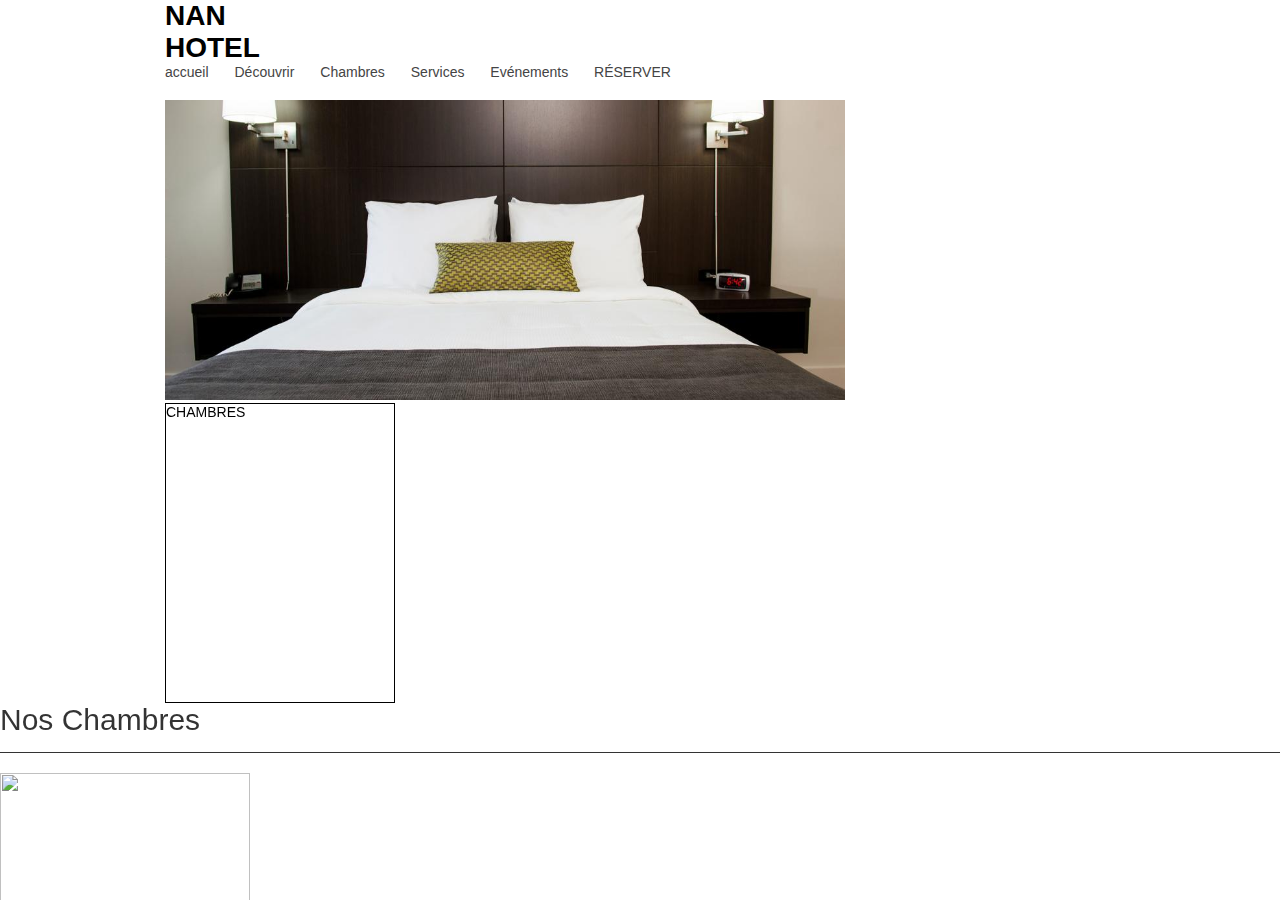
==== NAN HOTEL/chambres.html @ 2ea2948d "Add files via upload" ====
<!DOCTYPE html>
<html>
<head>
	<title>NAN HÔTEL</title>
	<meta charset="utf-8">
	<link rel="stylesheet" type="text/css" href="style.css">
	<meta http-equiv="X-UA compatible" content="IE=edge">
		<meta name="viewport" content="width-device-width, initial-scale=1.0">
</head>		
<body>
	<header>

		<div class="ensemble">
			<h1>nan <br>hotel</h1>
			<nav>
				<ul>
					<li><a href="index.html">accueil</a></li>
					<li><a href="decouvrir.html">Découvrir</a></li>
					<li><a href="chambres.html">Chambres</a></li>
					<li><a href="services.html">Services</a></li>
					<li><a href="evenements.html">Evénements</a></li>
					<li><a href="index.html" class="button-1">RÉSERVER</a></li>
				</ul>
			</nav>
			<div class="clear"></div>
		</div>
	</header>
	<section id="contenu">	
	 <section  id="Chambres">
		<div class="ensemble">
			<div class="part1">
				 <img src="images/room.jpg" style="height:300px;width:680px">
                 <div id="nos_chambres" style="height:300px;width:230px; border: 1px solid black"><p>CHAMBRES</p></div>
			</div>
		</div>
		<div class="clear"></div>
		<div class="part2">
			<p style="font-size: 30px; border-bottom: 1px solid black;opacity:0.8; padding-bottom: 15px; margin-bottom: 20px"> Nos Chambres</p>
			<div class="part_chambres">
				<article >
					<div style="margin-right: 10px;" ><img src="images/junior1.jpg" style="width:250px; height:200px;"></div>
					<div  style="width:400px; margin-right:16px;  height:200px">
						<h3 style="font-size: 25px; margin-bottom:10px;">suite junior</h3>	
						<p style="margin-bottom:25px; font-size:13px;">notre sejour junior vous offre une magnifiaue vue sur la ville dans un cadre agreable</p>
						<ul style="margin-bottom:35px;  font-size:13px; margin-left: 20px;" >
							<li>Taille: 260 ft2</li>
							<li>Lits: 2 Lit(s) Double(s)</li>
						</ul>
						<hr width="100% " size="1"  color="black" style="margin-bottom: 3px"  >
						<img  src="icones/wifi.png" alt="wifi" title="wifi" style="height:35px; width: 35px; margin-right: 10px;">
						<img  src="icones/clim.png" alt="wifi" title="Air conditionnée" style="height:30px; width: 30px; margin-right: 10px;">
						<img  src="icones/tv.png" alt="tv" title="television" style="height:30px; width: 30px; margin-right: 10px;">
						<img class="icone" src="icones/tel.png" alt="téléphone" title="telephone" style="height:30px; width: 30px; margin-right: 10px;">
						<img  src="icones/douche.png" alt="douche" title="douche" style="height:30px; width: 30px; margin-right: 10px;">
						<img  src="icones/coffre.png" alt="douche" title="coffre-fort" style="height:30px; width: 30px; margin-right: 10px;">
						<img  src="icones/cuisine .png" alt="douche" title="coffre-fort" style="height:30px; width: 30px; margin-right: 10px;">
						<img  src="icones/serviette.png" alt="douche" title="coffre-fort" style="height:30px; width: 30px; margin-right: 10px;">
					</div>
					<div style="width:150px; height:200px; text-align: center;" class="div3">
						<p style="margin-top:70px;">À partir de <br><span style="font-family:pacifico; font-size: 35px;">180000Fr</span></p>
						<input type="submit" name="" value="Plus d'info" style="width:150px; margin-left:0px; height:35px; font-size:18px; margin-top:37px;">
					</div>
				</article>
				

				<article >
					<div style=" margin-right: 10px;"  ><img src="images/standard1.jpg" style="width:250px; height:200px;"></div>
					<div style="width:400px; height:200px;  margin-right:16px;">
						<h3 style="font-size: 25px; margin-bottom:10px;">Chambre standard</h3>	
						<p style="margin-bottom:20px; font-size:13px;">Notre chambre standard associe confort et modernité dans un cadre chaleureux.</p>
						<ul style="margin-bottom:40px;  font-size:13px; margin-left: 20px;" >
							<li>Taille: 230 ft2</li>
							<li>Lits: 1 Lit(s) Double(s)</li>
						</ul>
						<hr width="100% " size="1"  color="black" style="margin-bottom: 3px"  >
						<img  src="icones/wifi.png" alt="wifi" title="wifi" style="height:35px; width: 35px; margin-right: 10px;">
						<img  src="icones/clim.png" alt="wifi" title="Air conditionnée" style="height:30px; width: 30px; margin-right: 10px;">
						<img  src="icones/tv.png" alt="tv" title="television" style="height:30px; width: 30px; margin-right: 10px;">
						<img class="icone" src="icones/tel.png" alt="téléphone" title="telephone" style="height:30px; width: 30px; margin-right: 10px;">
						<img  src="icones/douche.png" alt="douche" title="douche" style="height:30px; width: 30px; margin-right: 10px;">
						<img  src="icones/coffre.png" alt="douche" title="coffre-fort" style="height:30px; width: 30px; margin-right: 10px;">
						<img  src="icones/cuisine .png" alt="douche" title="coffre-fort" style="height:30px; width: 30px; margin-right: 10px;">
						
					</div>
					<div style="width:150px; height:200px; text-align: center;" class="div3">
						<p style="margin-top:70px;">À partir de <br><span style="font-family:pacifico; font-size: 35px;">90000Fr</span></p>
						<input type="submit" name="" value="Plus d'info" style="width:150px; margin-left:0px; height:35px; font-size:18px; margin-top:37px;">
					</div>
				</article>
				

				<article >
					<div  style=" margin-right: 10px;"><img src="images/superieure.jpg" style="width:250px; height:200px;"></div>
					<div  style="width:400px; height:200px;  margin-right:16px;">
						<h3 style="font-size: 25px; margin-bottom:10px;">Chambre superieure</h3>	
						<p style="margin-bottom:20px; font-size:13px;">Notre chambre supérieure est spacieuse, élégante et parfaitement équipée.</p>
                        <ul style="margin-bottom:40px;  font-size:13px; margin-left: 20px;" >
							<li>Taille: 280 ft2</li>
							<li>Lits: 2 king size</li>
						</ul>
						<hr width="100% " size="1"  color="black" style="margin-bottom: 3px"  >
						<img  src="icones/wifi.png" alt="wifi" title="wifi" style="height:35px; width: 35px; margin-right: 10px;">
						<img  src="icones/clim.png" alt="wifi" title="Air conditionnée" style="height:30px; width: 30px; margin-right: 10px;">
						<img  src="icones/tv.png" alt="tv" title="television" style="height:30px; width: 30px; margin-right: 10px;">
						<img class="icone" src="icones/tel.png" alt="téléphone" title="telephone" style="height:30px; width: 30px; margin-right: 10px;">
						<img  src="icones/douche.png" alt="douche" title="douche" style="height:30px; width: 30px; margin-right: 10px;">
						<img  src="icones/coffre.png" alt="coffre-fort" title="coffre-fort" style="height:30px; width: 30px; margin-right: 10px;">
						<img  src="icones/cuisine .png" alt="cuisine" title="cuisine" style="height:30px; width: 30px; margin-right: 10px;">
						<img  src="icones/serviette.png" alt="serviette" title="serviette" style="height:30px; width: 30px; margin-right: 10px;">
						<img  src="icones/baignoire.png" alt="douche" title="baignoire" style="height:30px; width: 30px; margin-right: 10px;">
					</div>
					<div style="width:150px; height:200px; text-align: center;" class="div3">
						<p style="margin-top:70px;">À partir <br><span style="font-family:pacifico; font-size: 35px;">240000Fr</span></p>
						<input type="submit" name="" value="Plus d'info" style="width:150px; margin-left:0px; height:35px; font-size:18px; margin-top:37px;">
					</div>
				</article>
			</div>
		</div>
	</section>
	<hr width="64% " size="1" style="margin-left: 245px; " color="black"  >
	<footer>
		<div class="ensemble">
			<article>
				<div class="foot" id="foot1">
					Abobo Avoctier<br>0225 Abidjan Côte d'ivoire <span id="numero"><strong>	87008315</strong></span>
				</div>
				<div class="icone">
					<a href="#" class="button-2">Nous contacter</a>

					<div class="img">	
					
						<img class="icone" src="icones/twitter.png" alt="twitter" title="twitter" style="height:25px; width: 25px">
										
						<img class="icone" src="icones/inst.png" alt="insagram" title="instagram" style="height:25px; width:25px">
										
						<img class="icone" src="icones/facebook.png" alt="facebook" title="facebook" style="height:25px; width: 25px">
                    </div>
                </div>

			</article>
			<article>
				<div class="foot" id="foot2">
					<h4>inscrivez vous à notre liste de distribution</h4><br>
					<input type="email" name="" placeholder="Adresse email"><br>
					<input type="submit" name="" value="s'abonner maitenant">
				</div>
			</article>
			<div class="clear"></div>
			<div class="Copyright"  ">Copyright © 2016. Tous droits réservés.</div>
		</div>
	  </footer>
	</section>
</body>
</html>
---- NAN HOTEL/style.css ----
/*GENERAL*/

*
{
	margin: 0px;
	padding: 0px;
	box-sizing: border-box;
}
body
{
	font-family: Arial, sans-serif;
	font-size: 14px;
}
.ensemble
{
	margin: 0 auto;
	padding: 0 0;
	width:950px;
}
,h3
{
    color: #444;
}
h1
{
	text-transform: uppercase;
}
h3
{
	

}
ul
{
	list-style: none;
}
a
{
	text-decoration: none;
	color: #444;
}
a:hover
{
	color:#c7c015;
}
a:focus
{
    color:#c7c015;
}
.clear
{
	clear: both;
}

 nav ul li
{
	display: inline-block;
	margin-right: 22px;
}

#contenu
{
	position:fixed;
			overflow:auto;
			right:0px;
			left:0px;
			bottom:0px;
			top:100px;
}
@media screen and (max-width: 625px)
{
   header h1
   {
   	float: left;
   }
   nav
   {
   	display: block;
   	float: left;
   }
}
@media screen and (max-width: 976px)
{
header h1
   {
   	float: left;
   }


/*HEADER*/

header
{
	height: 120px;
    position:fixed;
	overflow:auto;
	right:0px;
	left:0px;
	top:-10px;
			
}
header h1
{
	float: 	left;
	margin-top: 30px;
	border-left: 2px  solid #444;
	padding-left: 10px;
}
header nav
{
	float: right;
	margin-top: 50px;
}
header nav ul li
{
	display: inline-block;
	margin-right: 22px;
	list-style: none;
}
.button-1
{
	border: 1px solid #444;
	padding:10px;
	display: block;
	width: 100px;
	text-align: center;
	border-radius: 15px;

}
.button-1:hover
{
	background:black;
	color: white;
}


/*IMAGE-PRINCIPALE*/
#image-principale
{
	height: 580px;

	background:url('images/banner.jpg') center  ;
	margin-top: 0px;

	
}
.Reserv
{
	height:390px;
	background:rgba(255,255,225,0.7);
	width:240px;
	padding-top: 100px;
	color: #444;
	text-align: center;
}
.Reserv p
{
	font-size: 23px;
	font-family:'Major Mono Display';
	color: #444;
	margin-bottom: 30px;
	border-bottom: 1px solid #444;
	margin-left: 20px;
	margin-right: 20px;
	
}
form
{
	text-align: left;
	margin-left: 20px;
}

input[type="date"]
{
	padding:5px;
	width: 200px;
	background-color: white;
}

#date1
{
	margin-bottom: 20px;
}
#date2
{
	margin-bottom: 20px;
}
input[type="number"]
{
	width:70px; 
	height:30px;

}
.Enfants
{
	float: right;
}
.Adultes
{
	margin-top: 20px;
}




input[type="submit"]
{
	background: black;
    color: white;
    width: 190px;
    height:27px;
    margin-top: 18px;
    border: 1px solid black;
    margin-left: 5px;
    
}
input[type="submit"]:hover
{
    background: white;
    color: black;
}

/*FOOTER*/

footer
{
	height: 200px;
}
footer .ensemble
{
	margin-top: 30px;
	border-top: 1px solid black;
	height: 120px;
	margin-bottom : 20px;
	font-size: 13px;

}
footer article 
{
    
    margin-top: 20px;
    float: left;

}
footer article #foot1
{
	margin-right: 463px;

}


#numero{
	border-left: 1px solid black;
	padding-left: 10px;
}
footer input
{
	height: 35px;
	width: 257px;
	padding: 10px;

	
	
}
footer input[type="submit"]
{
	height: 35px;
	width: 257px;
	margin-left: -0.5px;
}
footer input[type="email"]
{
background: silver;
border: 1px solid silver;
color: black;
}

footer article .icone
{
  margin-top: 20px;

  
 }

 footer article .icone .img
 {
 	margin: 0px;
 	padding: 0px;
 	margin-bottom: 10px;
 }

 
footer article img
{
	
	padding-left: 5px;
}

#tiret
{
	border-left: 1px solid black;
	padding-bottom: -5px;
	margin-right: 5px;
}

.button-2
{
	border: 1px solid #444;
	padding:5px;
	display: block;
	width: 110px;
	text-align: center;
	background: black;
    color: white;
    float: left	;
    margin-right: 20px;


}
.button-2:hover
{
	background: white;
	color: black;
	border: white;
}

.Copyright
{
	margin-top:0px;
	text-align: center;
}

/*PAGE DECOUVRIR*/
#decouvrir .ensemble
{
	height: 1300px;
	background:white ;
	margin-top: 50px;

}

#presentation
{
	height:300px;
	width: 240px;
	border: 1px	solid black;
	float:right;
}
#presen
{
	float: right;
	background: black;
	color: white;
	text-transform: uppercase;
	font-size: 23px;
	padding-top: 120px;	
	padding-left: 20px;
}

#decouvrir .ensemble .bloc1 img:hover
{
   background: white;
}
/*PARTIE CHAMBRE*/
#Chambres
{
	height: 1200px;
	background:white ;
	margin-top: 0px;

}
#Chambres .ensemble .part1
{
	height: 300px;
}
#nos_chambres
{
	float: left;
	margin-right: 25px;
	background:black;
	color: white;
	text-align:center;
	padding-top: 250px;
	font-size: 30px;
}
.part2
{
   margin: 30px auto 10px auto;
	padding: 0 0;
	width:850px;
	background: white;
	
	height: 600px;
		
}
.part_chambres
{
	width: 850px;
	height: 850px;
	

}
.part_chambres article
{
	width: 850px;
	height: 240px;
	border-top: 2px solid black;
	color: #333;
	margin-bottom: 20px;

}

.part_chambres article div
{
   float: left;
  margin-top: 20px;
	margin-left: 4px;
	
}
.div3
{
	
}

/*PARTIE SERVICES*/
#services .ensemble .serv
{
   height: 500px;
	border: 1px solid black;
	margin-top: 10px;
	float: left;
	margin-bottom: 20px;
}
#services .ensemble .serv li
{
	margin: 35px;
	color: #555;
	font-size: 15px;
	text-align: center;
}
/*PARTIE EVENEMENT*/
.even
{
	float: left;
	height: 500px;
	width: 300px;
	border: 1px solid black;
	margin-bottom: 20px;
	margin-top: 20px;
	text-align: center;
	padding: 20px;
	text-align: left;
	color: #555;
	padding-right: 40px;

}
.even h2
{
	color: #555;
	margin-bottom: 20px;
}
.even p
{
	padding-bottom: 30px;
	font-size: 15px;
	font-family: "Libre Baskerville"
}
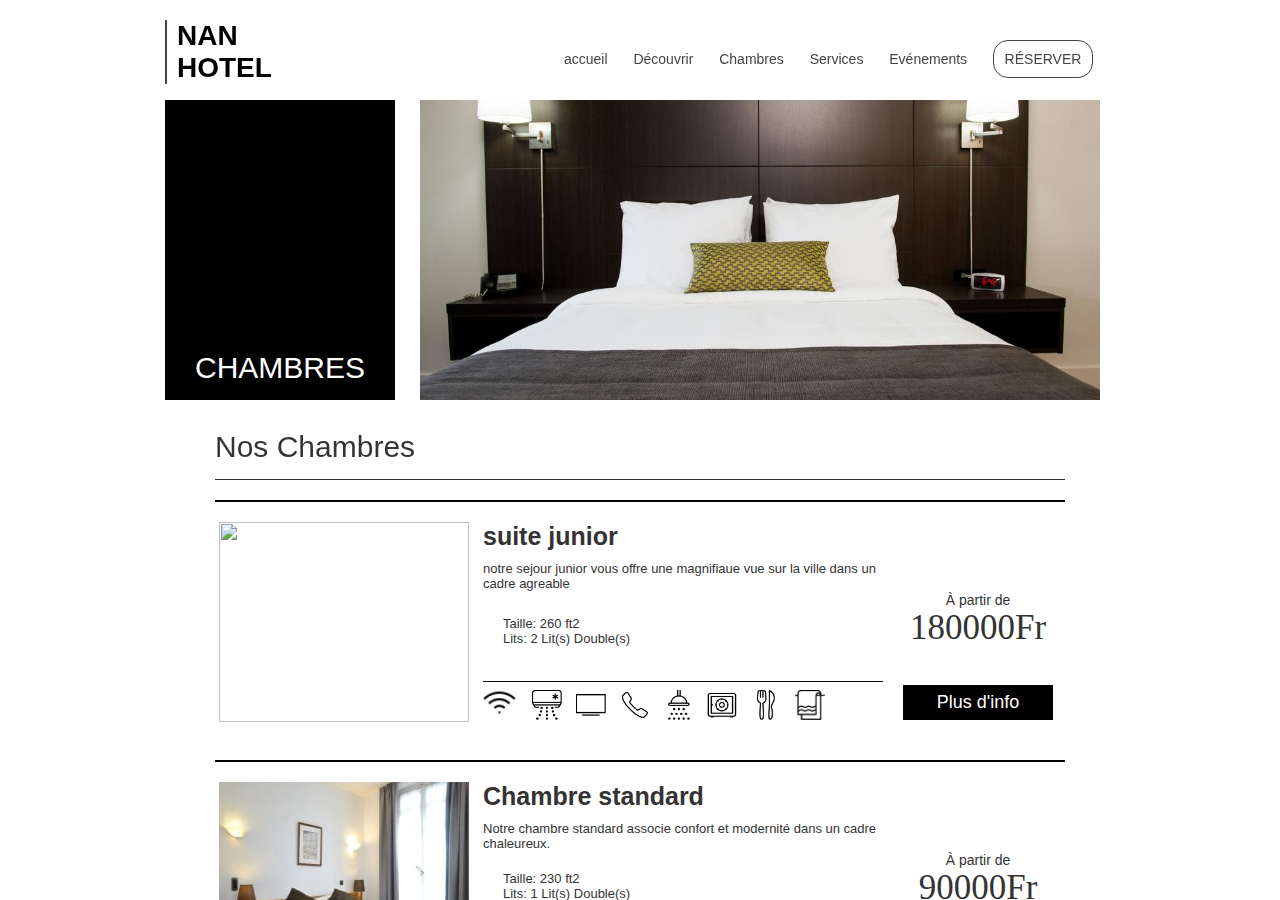
==== commit c45602b6: "Update chambres.html" ====
--- a/NAN HOTEL/chambres.html
+++ b/NAN HOTEL/chambres.html
@@ -52,9 +52,9 @@
 						<img  src="icones/tv.png" alt="tv" title="television" style="height:30px; width: 30px; margin-right: 10px;">
 						<img class="icone" src="icones/tel.png" alt="téléphone" title="telephone" style="height:30px; width: 30px; margin-right: 10px;">
 						<img  src="icones/douche.png" alt="douche" title="douche" style="height:30px; width: 30px; margin-right: 10px;">
-						<img  src="icones/coffre.png" alt="douche" title="coffre-fort" style="height:30px; width: 30px; margin-right: 10px;">
-						<img  src="icones/cuisine .png" alt="douche" title="coffre-fort" style="height:30px; width: 30px; margin-right: 10px;">
-						<img  src="icones/serviette.png" alt="douche" title="coffre-fort" style="height:30px; width: 30px; margin-right: 10px;">
+						<img  src="icones/coffre.png" alt="coffre-fort" title="coffre-fort" style="height:30px; width: 30px; margin-right: 10px;">
+						<img  src="icones/cuisine .png" alt="cuisine" title="coffre-fort" style="height:30px; width: 30px; margin-right: 10px;">
+						<img  src="icones/serviette.png" alt="serviette" title="coffre-fort" style="height:30px; width: 30px; margin-right: 10px;">
 					</div>
 					<div style="width:150px; height:200px; text-align: center;" class="div3">
 						<p style="margin-top:70px;">À partir de <br><span style="font-family:pacifico; font-size: 35px;">180000Fr</span></p>
@@ -151,4 +151,4 @@
 	  </footer>
 	</section>
 </body>
-</html>+</html>
--- a/NAN HOTEL/style.css
+++ b/NAN HOTEL/style.css
@@ -67,24 +67,7 @@
 			bottom:0px;
 			top:100px;
 }
-@media screen and (max-width: 625px)
-{
-   header h1
-   {
-   	float: left;
-   }
-   nav
-   {
-   	display: block;
-   	float: left;
-   }
-}
-@media screen and (max-width: 976px)
-{
-header h1
-   {
-   	float: left;
-   }
+
 
 
 /*HEADER*/
@@ -464,4 +447,4 @@
 	padding-bottom: 30px;
 	font-size: 15px;
 	font-family: "Libre Baskerville"
-}+}
